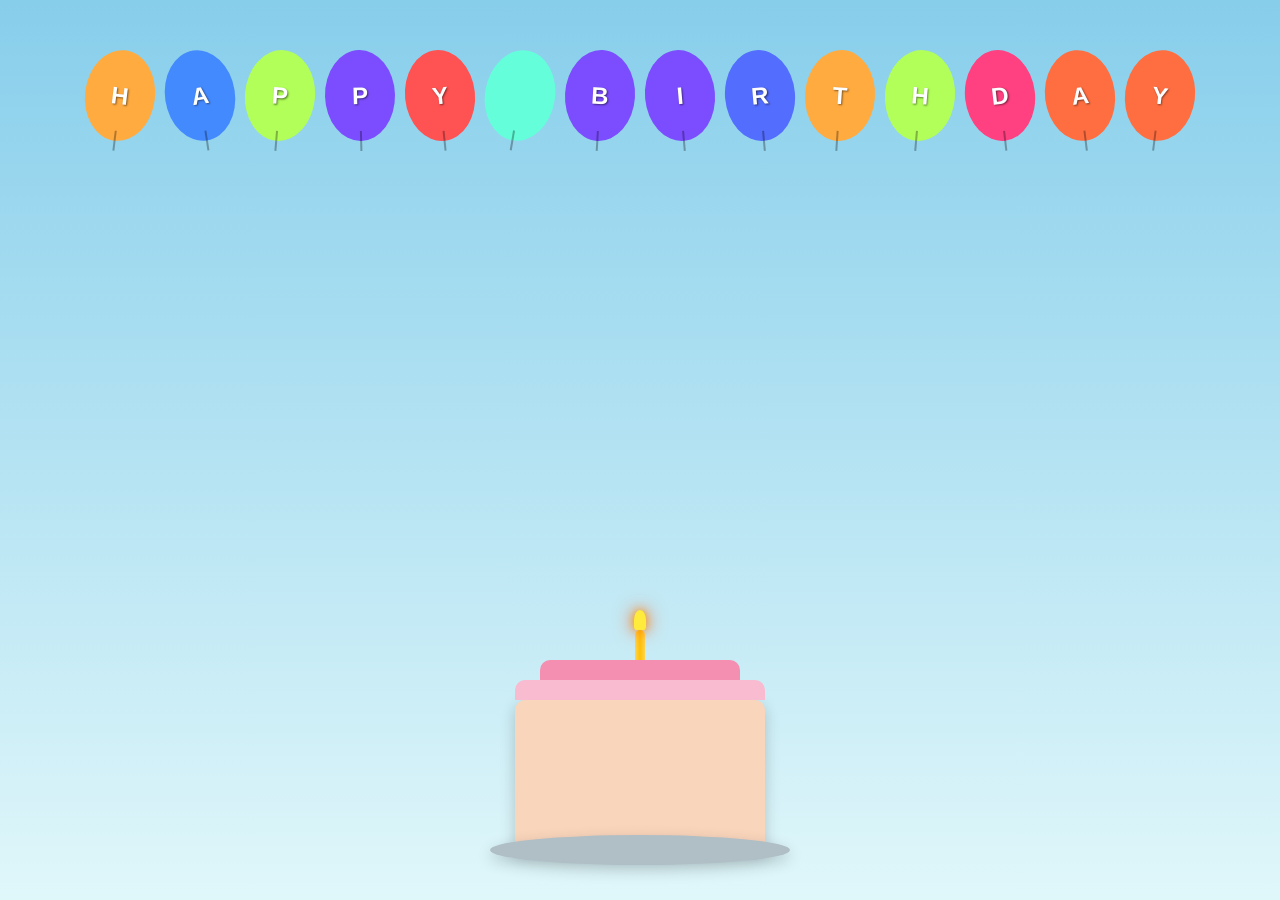
==== cake.html @ 9c933e3f "styles added" ====
<!DOCTYPE html>
<html lang="en">
<head>
    <meta charset="UTF-8">
    <meta name="viewport" content="width=device-width, initial-scale=1.0">
    <title>Happy Birthday Animation</title>
    <style>
        body {
            margin: 0;
            padding: 0;
            height: 100vh;
            overflow: hidden;
            background: linear-gradient(to bottom, #87CEEB, #E0F7FA);
            font-family: 'Comic Sans MS', cursive, sans-serif;
            display: flex;
            flex-direction: column;
            justify-content: flex-end;
            align-items: center;
        }

        .cake-container {
            position: relative;
            z-index: 10;
            margin-bottom: 50px;
        }

        .cake {
            width: 250px;
            height: 150px;
            background: #F9D5BB;
            border-radius: 10px 10px 0 0;
            position: relative;
            box-shadow: 0 5px 15px rgba(0, 0, 0, 0.2);
        }

        .cake:before {
            content: '';
            position: absolute;
            top: -20px;
            left: 0;
            width: 100%;
            height: 20px;
            background: #F8BBD0;
            border-radius: 10px 10px 0 0;
        }

        .cake:after {
            content: '';
            position: absolute;
            top: -40px;
            left: 25px;
            width: 200px;
            height: 20px;
            background: #F48FB1;
            border-radius: 10px 10px 0 0;
        }

        .candle {
            position: absolute;
            top: -70px;
            left: 50%;
            transform: translateX(-50%);
            width: 10px;
            height: 40px;
            background: linear-gradient(to right, #FFD54F, #FFC107, #FFD54F);
            border-radius: 5px;
        }

        .flame {
            position: absolute;
            top: -20px;
            left: 50%;
            transform: translateX(-50%);
            width: 12px;
            height: 20px;
            background: #FFEB3B;
            border-radius: 50% 50% 20% 20%;
            box-shadow: 0 0 10px #FF9800, 0 0 20px #FF5722;
            animation: flicker 0.3s infinite alternate, sway 1s infinite ease-in-out;
        }

        @keyframes flicker {
            0%, 100% {
                transform: translateX(-50%) scale(1);
                opacity: 1;
                box-shadow: 0 0 10px #FF9800, 0 0 20px #FF5722;
            }
            50% {
                transform: translateX(-50%) scale(1.1, 0.9);
                opacity: 0.8;
                box-shadow: 0 0 15px #FF9800, 0 0 25px #FF5722, 0 0 35px #F44336;
            }
        }

        @keyframes sway {
            0%, 100% {
                transform: translateX(-50%) rotate(-2deg);
            }
            50% {
                transform: translateX(-50%) rotate(2deg);
            }
        }

        .plate {
            width: 300px;
            height: 30px;
            background: #B0BEC5;
            border-radius: 50%;
            position: absolute;
            bottom: -15px;
            left: 50%;
            transform: translateX(-50%);
            box-shadow: 0 5px 15px rgba(0, 0, 0, 0.2);
        }

        .balloon-container {
            position: absolute;
            top: 0;
            left: 0;
            width: 100%;
            height: 100%;
            pointer-events: none;
            display: flex;
            justify-content: center;
            overflow: hidden;
        }

        .balloon-row {
            display: flex;
            position: absolute;
            top: 50px;
            gap: 5px;
            flex-wrap: wrap;
            justify-content: center;
            max-width: 100%;
            padding: 0 10px;
        }

        .balloon {
            width: 40px;
            height: 52px;
            border-radius: 50%;
            display: flex;
            justify-content: center;
            align-items: center;
            font-size: 16px;
            font-weight: bold;
            color: white;
            text-shadow: 1px 1px 2px rgba(0, 0, 0, 0.5);
            position: relative;
            bottom: -100vh;
            animation-timing-function: cubic-bezier(0.25, 0.1, 0.25, 1);
            animation-fill-mode: forwards;
            z-index: 5;
            flex-shrink: 0;
        }

        .balloon:before {
            content: '';
            position: absolute;
            bottom: -10px;
            left: 50%;
            transform: translateX(-50%);
            width: 2px;
            height: 20px;
            background: rgba(0, 0, 0, 0.3);
        }

        @keyframes floatUp {
            0% {
                transform: translateY(0) rotate(0deg);
                bottom: -100vh;
            }
            100% {
                transform: translateY(0) rotate(var(--final-rotate));
                bottom: 0;
            }
        }

        .confetti {
            position: absolute;
            width: 10px;
            height: 10px;
            background-color: #f00;
            opacity: 0;
            z-index: 10;
        }

        @keyframes confettiFall {
            0% {
                transform: translateY(-100px) rotate(0deg);
                opacity: 1;
            }
            100% {
                transform: translateY(100vh) rotate(360deg);
                opacity: 0;
            }
        }

        /* Media queries for different screen sizes */
        @media (min-width: 400px) {
            .balloon {
                width: 50px;
                height: 65px;
                font-size: 20px;
            }
            .balloon-row {
                gap: 8px;
            }
        }

        @media (min-width: 600px) {
            .balloon {
                width: 60px;
                height: 78px;
                font-size: 24px;
            }
            .balloon-row {
                gap: 10px;
                flex-wrap: nowrap;
            }
        }

        @media (min-width: 800px) {
            .balloon {
                width: 70px;
                height: 91px;
            }
        }
    </style>
</head>
<body>
    <div class="balloon-container">
        <div class="balloon-row" id="balloonRow"></div>
    </div>
    <div class="cake-container">
        <div class="cake">
            <div class="candle">
                <div class="flame"></div>
            </div>
        </div>
        <div class="plate"></div>
    </div>

    <script>
        document.addEventListener('DOMContentLoaded', function() {
            const balloonRow = document.getElementById('balloonRow');
            const colors = ['#FF5252', '#FF4081', '#E040FB', '#7C4DFF', '#536DFE', '#448AFF', '#40C4FF', '#18FFFF', '#64FFDA', '#69F0AE', '#B2FF59', '#EEFF41', '#FFFF00', '#FFD740', '#FFAB40', '#FF6E40'];
            const text = "HAPPY BIRTHDAY";
            
            // Create balloons for each letter
            for (let i = 0; i < text.length; i++) {
                const balloon = document.createElement('div');
                balloon.className = 'balloon';
                balloon.textContent = text[i];
                
                // Set balloon properties
                const color = colors[Math.floor(Math.random() * colors.length)];
                const delay = i * 0.3;
                const duration = 3 + Math.random() * 2;
                const finalRotate = `${Math.random() * 20 - 10}deg`;
                
                balloon.style.setProperty('--final-rotate', finalRotate);
                balloon.style.backgroundColor = color;
                balloon.style.animationDelay = `${delay}s`;
                balloon.style.animationDuration = `${duration}s`;
                balloon.style.animationName = 'floatUp';
                
                balloonRow.appendChild(balloon);
            }
            
            // Create confetti after balloons reach top
            setTimeout(createConfetti, (text.length * 0.3 + 3) * 1000);
            
            function createConfetti() {
                const colors = ['#f00', '#0f0', '#00f', '#ff0', '#f0f', '#0ff'];
                for (let i = 0; i < 100; i++) {
                    const confetti = document.createElement('div');
                    confetti.className = 'confetti';
                    confetti.style.backgroundColor = colors[Math.floor(Math.random() * colors.length)];
                    confetti.style.left = `${Math.random() * 100}%`;
                    confetti.style.top = '0';
                    confetti.style.width = `${Math.random() * 10 + 5}px`;
                    confetti.style.height = `${Math.random() * 10 + 5}px`;
                    confetti.style.borderRadius = Math.random() > 0.5 ? '50%' : '0';
                    confetti.style.animation = `confettiFall ${Math.random() * 3 + 2}s linear forwards`;
                    confetti.style.animationDelay = `${Math.random() * 2}s`;
                    document.body.appendChild(confetti);
                    
                    // Remove confetti after animation
                    setTimeout(() => {
                        confetti.remove();
                    }, 5000);
                }
            }
        });
    </script>
</body>
</html>
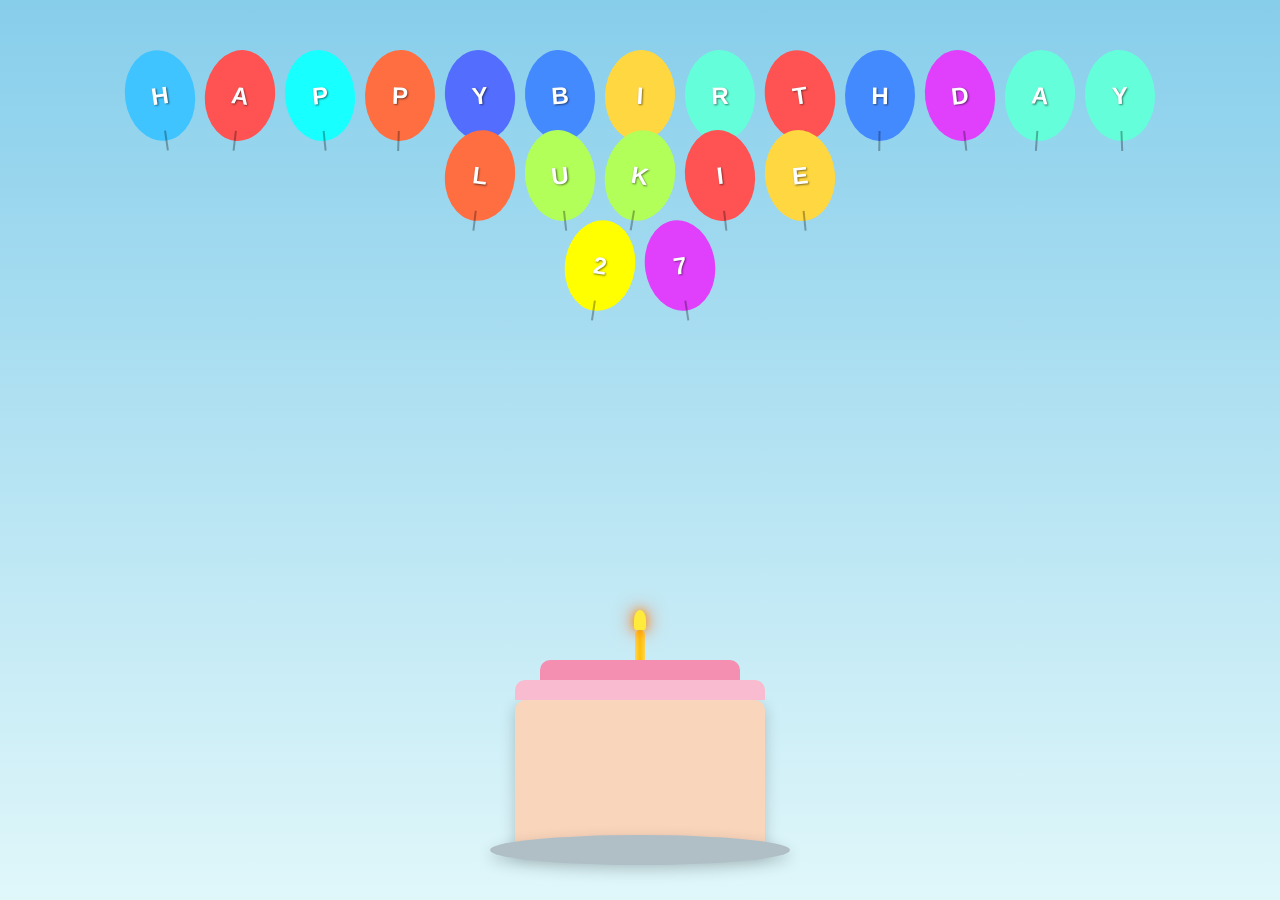
==== commit c6bb2a91: "updated" ====
--- a/cake.html
+++ b/cake.html
@@ -227,13 +227,25 @@
                 height: 91px;
             }
         }
+        
     </style>
 </head>
 <body>
     <div class="balloon-container">
-        <div class="balloon-row" id="balloonRow"></div>
+        <div class="balloon-row" id="happyRow"></div>
+        <div class="balloon-row" id="lukieRow" style="top: 130px;"></div>
+        <div class="balloon-row" id="numberRow" style="top: 220px;"></div>
+
+     
+    </div>
+
+    <div>
+        <a href="letter.html">Click on 27</a>
+       
     </div>
     <div class="cake-container">
+        
+    
         <div class="cake">
             <div class="candle">
                 <div class="flame"></div>
@@ -243,41 +255,43 @@
     </div>
 
     <script>
-        document.addEventListener('DOMContentLoaded', function() {
-            const balloonRow = document.getElementById('balloonRow');
+        document.addEventListener('DOMContentLoaded', function () {
             const colors = ['#FF5252', '#FF4081', '#E040FB', '#7C4DFF', '#536DFE', '#448AFF', '#40C4FF', '#18FFFF', '#64FFDA', '#69F0AE', '#B2FF59', '#EEFF41', '#FFFF00', '#FFD740', '#FFAB40', '#FF6E40'];
-            const text = "HAPPY BIRTHDAY";
-            
-            // Create balloons for each letter
-            for (let i = 0; i < text.length; i++) {
-                const balloon = document.createElement('div');
-                balloon.className = 'balloon';
-                balloon.textContent = text[i];
-                
-                // Set balloon properties
-                const color = colors[Math.floor(Math.random() * colors.length)];
-                const delay = i * 0.3;
-                const duration = 3 + Math.random() * 2;
-                const finalRotate = `${Math.random() * 20 - 10}deg`;
-                
-                balloon.style.setProperty('--final-rotate', finalRotate);
-                balloon.style.backgroundColor = color;
-                balloon.style.animationDelay = `${delay}s`;
-                balloon.style.animationDuration = `${duration}s`;
-                balloon.style.animationName = 'floatUp';
-                
-                balloonRow.appendChild(balloon);
-            }
-            
-            // Create confetti after balloons reach top
-            setTimeout(createConfetti, (text.length * 0.3 + 3) * 1000);
-            
+
+            function createBalloons(text, containerId, delayOffset = 0) {
+                const container = document.getElementById(containerId);
+                for (let i = 0; i < text.length; i++) {
+                    const balloon = document.createElement('div');
+                    balloon.className = 'balloon';
+                    balloon.textContent = text[i];
+                    const color = colors[Math.floor(Math.random() * colors.length)];
+                    const delay = i * 0.3 + delayOffset;
+                    const duration = 3 + Math.random() * 2;
+                    const finalRotate = `${Math.random() * 20 - 10}deg`;
+
+                    balloon.style.setProperty('--final-rotate', finalRotate);
+                    balloon.style.backgroundColor = color;
+                    balloon.style.animationDelay = `${delay}s`;
+                    balloon.style.animationDuration = `${duration}s`;
+                    balloon.style.animationName = 'floatUp';
+
+                    container.appendChild(balloon);
+                }
+            }
+
+            createBalloons("HAPPYBIRTHDAY", "happyRow");
+            createBalloons("LUKIE", "lukieRow", 0.3 * 13);
+            createBalloons("27", "numberRow", 0.3 * 18);
+
+            // Confetti
+            setTimeout(createConfetti, 0.3 * 20 * 1000);
+
             function createConfetti() {
-                const colors = ['#f00', '#0f0', '#00f', '#ff0', '#f0f', '#0ff'];
+                const confettiColors = ['#f00', '#0f0', '#00f', '#ff0', '#f0f', '#0ff'];
                 for (let i = 0; i < 100; i++) {
                     const confetti = document.createElement('div');
                     confetti.className = 'confetti';
-                    confetti.style.backgroundColor = colors[Math.floor(Math.random() * colors.length)];
+                    confetti.style.backgroundColor = confettiColors[Math.floor(Math.random() * confettiColors.length)];
                     confetti.style.left = `${Math.random() * 100}%`;
                     confetti.style.top = '0';
                     confetti.style.width = `${Math.random() * 10 + 5}px`;
@@ -286,14 +300,12 @@
                     confetti.style.animation = `confettiFall ${Math.random() * 3 + 2}s linear forwards`;
                     confetti.style.animationDelay = `${Math.random() * 2}s`;
                     document.body.appendChild(confetti);
-                    
-                    // Remove confetti after animation
-                    setTimeout(() => {
-                        confetti.remove();
-                    }, 5000);
+
+                    setTimeout(() => confetti.remove(), 5000);
                 }
             }
         });
     </script>
 </body>
+
 </html>
